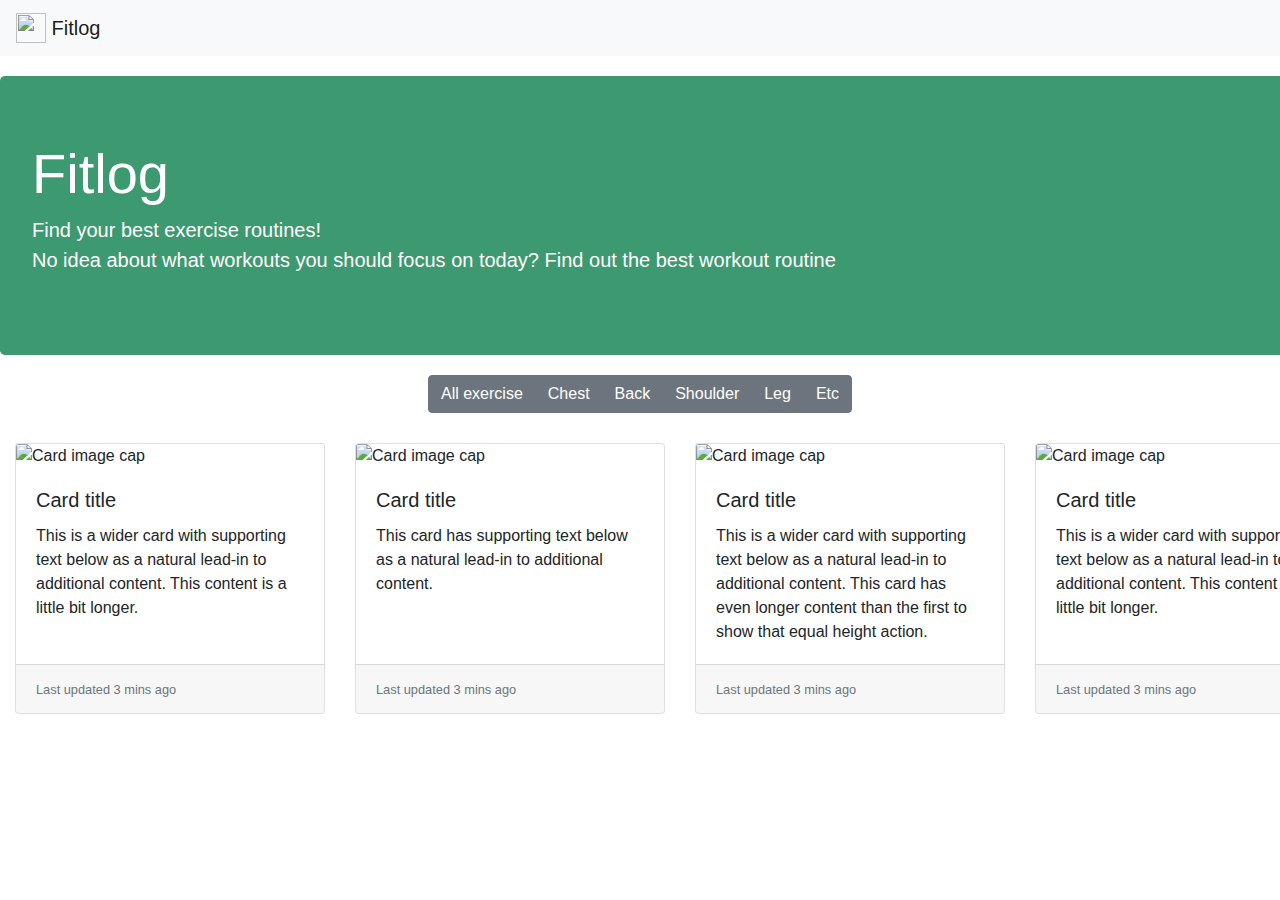
==== project/templates/index.html @ 8a512431 "sparta_project" ====
<!DOCTYPE html>
<html lang="en">
  <head>
    <!-- Required meta tags -->
    <meta charset="utf-8" />
    <meta
      name="viewport"
      content="width=device-width, initial-scale=1, shrink-to-fit=no"
    />

    <!-- Bootstrap CSS -->
    <link
      rel="stylesheet"
      href="https://maxcdn.bootstrapcdn.com/bootstrap/4.0.0/css/bootstrap.min.css"
      integrity="sha384-Gn5384xqQ1aoWXA+058RXPxPg6fy4IWvTNh0E263XmFcJlSAwiGgFAW/dAiS6JXm"
      crossorigin="anonymous"
    />

    <!-- CSS linked -->
    <link rel="stylesheet" href="../static/styles.css" />

    <title>Fitlog</title>
  </head>
  <body>
    <!-- Optional JavaScript -->
    <!-- jQuery first, then Popper.js, then Bootstrap JS -->
    <script
      src="https://code.jquery.com/jquery-3.2.1.slim.min.js"
      integrity="sha384-KJ3o2DKtIkvYIK3UENzmM7KCkRr/rE9/Qpg6aAZGJwFDMVNA/GpGFF93hXpG5KkN"
      crossorigin="anonymous"
    ></script>
    <script
      src="https://cdnjs.cloudflare.com/ajax/libs/popper.js/1.12.9/umd/popper.min.js"
      integrity="sha384-ApNbgh9B+Y1QKtv3Rn7W3mgPxhU9K/ScQsAP7hUibX39j7fakFPskvXusvfa0b4Q"
      crossorigin="anonymous"
    ></script>
    <script
      src="https://maxcdn.bootstrapcdn.com/bootstrap/4.0.0/js/bootstrap.min.js"
      integrity="sha384-JZR6Spejh4U02d8jOt6vLEHfe/JQGiRRSQQxSfFWpi1MquVdAyjUar5+76PVCmYl"
      crossorigin="anonymous"
    ></script>

    <!-- Image and text -->
    <nav class="navbar navbar-light bg-light">
      <a class="navbar-brand" href="#">
        <img
          src="/docs/4.0/assets/brand/bootstrap-solid.svg"
          width="30"
          height="30"
          class="d-inline-block align-top"
          alt=""
        />
        Fitlog
      </a>
    </nav>
    <div class="jumbotron">
      <h1 class="display-4">Fitlog</h1>
      <p class="lead">
        Find your best exercise routines! <br />
        No idea about what workouts you should focus on today? Find out the best
        workout routine
      </p>
    </div>
    <div class="btn-group" role="group" aria-label="Basic example">
      <button type="button" class="btn btn-secondary">All exercise</button>
      <button type="button" class="btn btn-secondary">Chest</button>
      <button type="button" class="btn btn-secondary">Back</button>
      <button type="button" class="btn btn-secondary">Shoulder</button>
      <button type="button" class="btn btn-secondary">Leg</button>
      <button type="button" class="btn btn-secondary">Etc</button>
    </div>
    <div class="card-deck">
      <div class="card">
        <img
          class="card-img-top"
          src="https://encrypted-tbn0.gstatic.com/images?q=tbn%3AANd9GcTP7J-MS96L8-eJPAWe93kwZVVyixnsYdckLG5vyDlH6f3h-Tkd&usqp=CAU"
          alt="Card image cap"
        />
        <div class="card-body">
          <h5 class="card-title">Card title</h5>
          <p class="card-text">
            This is a wider card with supporting text below as a natural lead-in
            to additional content. This content is a little bit longer.
          </p>
        </div>
        <div class="card-footer">
          <small class="text-muted">Last updated 3 mins ago</small>
        </div>
      </div>
      <div class="card">
        <img
          class="card-img-top"
          src="https://encrypted-tbn0.gstatic.com/images?q=tbn%3AANd9GcTP7J-MS96L8-eJPAWe93kwZVVyixnsYdckLG5vyDlH6f3h-Tkd&usqp=CAU"
          alt="Card image cap"
        />
        <div class="card-body">
          <h5 class="card-title">Card title</h5>
          <p class="card-text">
            This card has supporting text below as a natural lead-in to
            additional content.
          </p>
        </div>
        <div class="card-footer">
          <small class="text-muted">Last updated 3 mins ago</small>
        </div>
      </div>
      <div class="card">
        <img
          class="card-img-top"
          src="https://encrypted-tbn0.gstatic.com/images?q=tbn%3AANd9GcTP7J-MS96L8-eJPAWe93kwZVVyixnsYdckLG5vyDlH6f3h-Tkd&usqp=CAU"
          alt="Card image cap"
        />
        <div class="card-body">
          <h5 class="card-title">Card title</h5>
          <p class="card-text">
            This is a wider card with supporting text below as a natural lead-in
            to additional content. This card has even longer content than the
            first to show that equal height action.
          </p>
        </div>
        <div class="card-footer">
          <small class="text-muted">Last updated 3 mins ago</small>
        </div>
      </div>
      <div class="card">
        <img
          class="card-img-top"
          src="https://encrypted-tbn0.gstatic.com/images?q=tbn%3AANd9GcTP7J-MS96L8-eJPAWe93kwZVVyixnsYdckLG5vyDlH6f3h-Tkd&usqp=CAU"
          alt="Card image cap"
        />
        <div class="card-body">
          <h5 class="card-title">Card title</h5>
          <p class="card-text">
            This is a wider card with supporting text below as a natural lead-in
            to additional content. This content is a little bit longer.
          </p>
        </div>
        <div class="card-footer">
          <small class="text-muted">Last updated 3 mins ago</small>
        </div>
      </div>
      <div class="card">
        <img
          class="card-img-top"
          src="https://encrypted-tbn0.gstatic.com/images?q=tbn%3AANd9GcTP7J-MS96L8-eJPAWe93kwZVVyixnsYdckLG5vyDlH6f3h-Tkd&usqp=CAU"
          alt="Card image cap"
        />
        <div class="card-body">
          <h5 class="card-title">Card title</h5>
          <p class="card-text">
            This is a wider card with supporting text below as a natural lead-in
            to additional content. This content is a little bit longer.
          </p>
        </div>
        <div class="card-footer">
          <small class="text-muted">Last updated 3 mins ago</small>
        </div>
      </div>
    </div>
  </body>
</html>
---- project/static/styles.css ----
.jumbotron {
  background-color: #3d9970;
  color: white;
  width: 1700px;
  margin: 20px auto 20px auto;
}

.btn-group {
  display: flex;
  justify-content: center;
  align-items: center;
  margin-bottom: 30px;
}

.card-deck {
  width: 1700px;
  margin: 20px auto 20px auto;
}
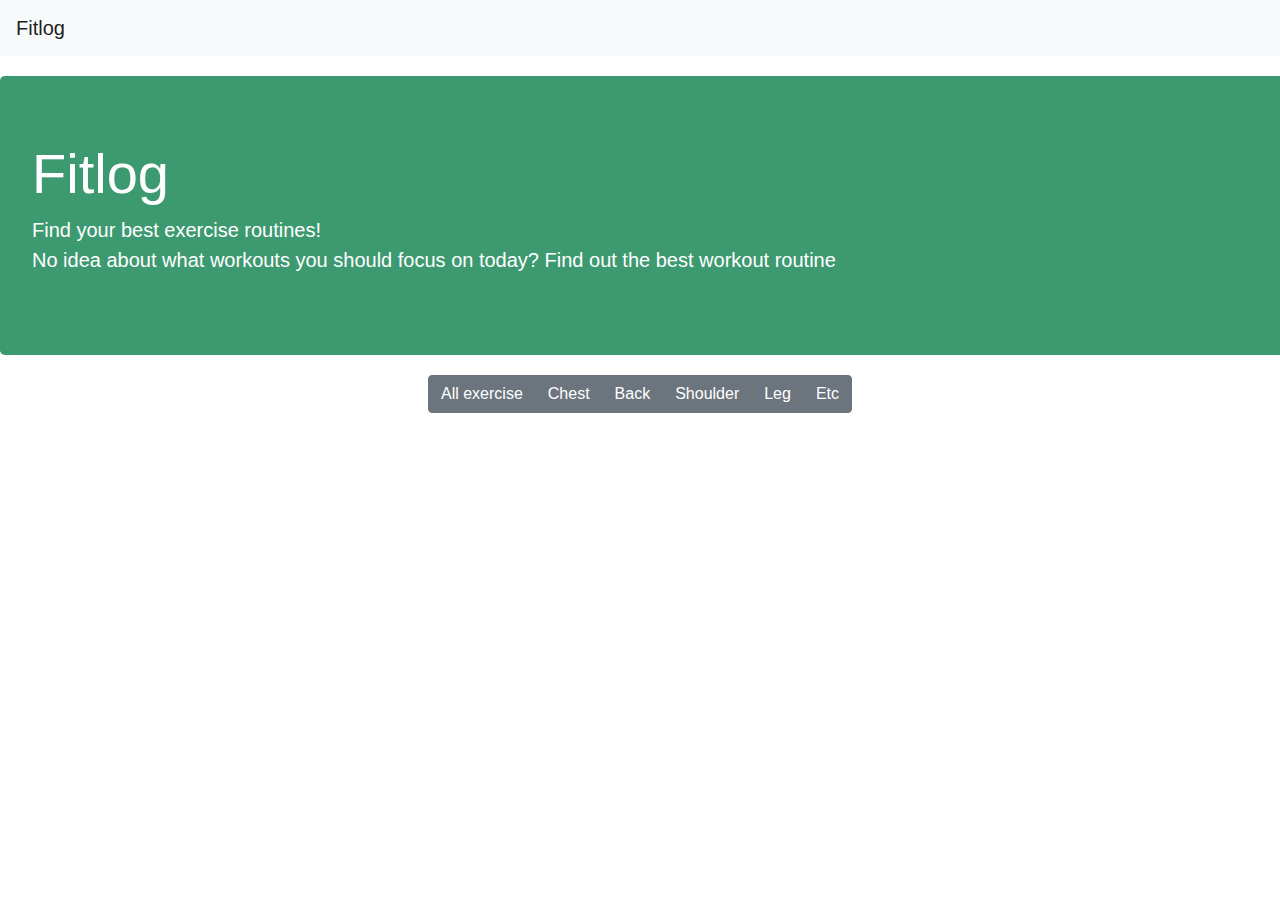
==== commit b95e8181: "project changes" ====
--- a/project/templates/index.html
+++ b/project/templates/index.html
@@ -16,19 +16,14 @@
       crossorigin="anonymous"
     />
 
-    <!-- CSS linked -->
-    <link rel="stylesheet" href="../static/styles.css" />
-
-    <title>Fitlog</title>
-  </head>
-  <body>
     <!-- Optional JavaScript -->
     <!-- jQuery first, then Popper.js, then Bootstrap JS -->
-    <script
+    <script src="https://ajax.googleapis.com/ajax/libs/jquery/3.5.1/jquery.min.js"></script>
+    <!--<script
       src="https://code.jquery.com/jquery-3.2.1.slim.min.js"
       integrity="sha384-KJ3o2DKtIkvYIK3UENzmM7KCkRr/rE9/Qpg6aAZGJwFDMVNA/GpGFF93hXpG5KkN"
       crossorigin="anonymous"
-    ></script>
+    ></script>-->
     <script
       src="https://cdnjs.cloudflare.com/ajax/libs/popper.js/1.12.9/umd/popper.min.js"
       integrity="sha384-ApNbgh9B+Y1QKtv3Rn7W3mgPxhU9K/ScQsAP7hUibX39j7fakFPskvXusvfa0b4Q"
@@ -40,16 +35,52 @@
       crossorigin="anonymous"
     ></script>
 
+    <script>
+      $(document).ready(function () {
+        show_workouts();
+      });
+
+      function show_workouts() {
+        $("#card-box").empty();
+
+        $.ajax({
+          type: "GET",
+          url: "/api/list",
+          data: {},
+          success: function (response) {
+            let workouts = response["workouts_list"];
+
+            for (let i = 0; i < workouts.length; i++) {
+              let workout = workouts[i];
+              let img_url = workout["img_url"];
+              let workout_title = workout["workout_name"];
+              let workout_part = workout["workout_part"];
+
+              let temp_html = `
+                                <div class="card" style="width: 18rem;">
+                                <img src="${img_url}" class="card-img-top" alt="...">
+                                <div class="card-body">
+                                <p class="card-text">Some quick example text to build on the card title and make up the bulk of the card's content.</p>
+                                </div>
+                                </div>
+                            `;
+
+              $("#card-box").append(temp_html);
+            }
+          },
+        });
+      }
+    </script>
+
+    <!-- CSS linked -->
+    <link rel="stylesheet" href="../static/styles.css" />
+
+    <title>Fitlog</title>
+  </head>
+  <body>
     <!-- Image and text -->
     <nav class="navbar navbar-light bg-light">
       <a class="navbar-brand" href="#">
-        <img
-          src="/docs/4.0/assets/brand/bootstrap-solid.svg"
-          width="30"
-          height="30"
-          class="d-inline-block align-top"
-          alt=""
-        />
         Fitlog
       </a>
     </nav>
@@ -70,92 +101,7 @@
       <button type="button" class="btn btn-secondary">Etc</button>
     </div>
     <div class="card-deck">
-      <div class="card">
-        <img
-          class="card-img-top"
-          src="https://encrypted-tbn0.gstatic.com/images?q=tbn%3AANd9GcTP7J-MS96L8-eJPAWe93kwZVVyixnsYdckLG5vyDlH6f3h-Tkd&usqp=CAU"
-          alt="Card image cap"
-        />
-        <div class="card-body">
-          <h5 class="card-title">Card title</h5>
-          <p class="card-text">
-            This is a wider card with supporting text below as a natural lead-in
-            to additional content. This content is a little bit longer.
-          </p>
-        </div>
-        <div class="card-footer">
-          <small class="text-muted">Last updated 3 mins ago</small>
-        </div>
-      </div>
-      <div class="card">
-        <img
-          class="card-img-top"
-          src="https://encrypted-tbn0.gstatic.com/images?q=tbn%3AANd9GcTP7J-MS96L8-eJPAWe93kwZVVyixnsYdckLG5vyDlH6f3h-Tkd&usqp=CAU"
-          alt="Card image cap"
-        />
-        <div class="card-body">
-          <h5 class="card-title">Card title</h5>
-          <p class="card-text">
-            This card has supporting text below as a natural lead-in to
-            additional content.
-          </p>
-        </div>
-        <div class="card-footer">
-          <small class="text-muted">Last updated 3 mins ago</small>
-        </div>
-      </div>
-      <div class="card">
-        <img
-          class="card-img-top"
-          src="https://encrypted-tbn0.gstatic.com/images?q=tbn%3AANd9GcTP7J-MS96L8-eJPAWe93kwZVVyixnsYdckLG5vyDlH6f3h-Tkd&usqp=CAU"
-          alt="Card image cap"
-        />
-        <div class="card-body">
-          <h5 class="card-title">Card title</h5>
-          <p class="card-text">
-            This is a wider card with supporting text below as a natural lead-in
-            to additional content. This card has even longer content than the
-            first to show that equal height action.
-          </p>
-        </div>
-        <div class="card-footer">
-          <small class="text-muted">Last updated 3 mins ago</small>
-        </div>
-      </div>
-      <div class="card">
-        <img
-          class="card-img-top"
-          src="https://encrypted-tbn0.gstatic.com/images?q=tbn%3AANd9GcTP7J-MS96L8-eJPAWe93kwZVVyixnsYdckLG5vyDlH6f3h-Tkd&usqp=CAU"
-          alt="Card image cap"
-        />
-        <div class="card-body">
-          <h5 class="card-title">Card title</h5>
-          <p class="card-text">
-            This is a wider card with supporting text below as a natural lead-in
-            to additional content. This content is a little bit longer.
-          </p>
-        </div>
-        <div class="card-footer">
-          <small class="text-muted">Last updated 3 mins ago</small>
-        </div>
-      </div>
-      <div class="card">
-        <img
-          class="card-img-top"
-          src="https://encrypted-tbn0.gstatic.com/images?q=tbn%3AANd9GcTP7J-MS96L8-eJPAWe93kwZVVyixnsYdckLG5vyDlH6f3h-Tkd&usqp=CAU"
-          alt="Card image cap"
-        />
-        <div class="card-body">
-          <h5 class="card-title">Card title</h5>
-          <p class="card-text">
-            This is a wider card with supporting text below as a natural lead-in
-            to additional content. This content is a little bit longer.
-          </p>
-        </div>
-        <div class="card-footer">
-          <small class="text-muted">Last updated 3 mins ago</small>
-        </div>
-      </div>
+      <div class="row row-cols-1 row-cols-md-3" id="card-box"></div>
     </div>
   </body>
 </html>
--- a/project/static/styles.css
+++ b/project/static/styles.css
@@ -12,7 +12,6 @@
   margin-bottom: 30px;
 }
 
-.card-deck {
-  width: 1700px;
-  margin: 20px auto 20px auto;
+#card-box > div:nth-child(1) {
+  width: 100%;
 }
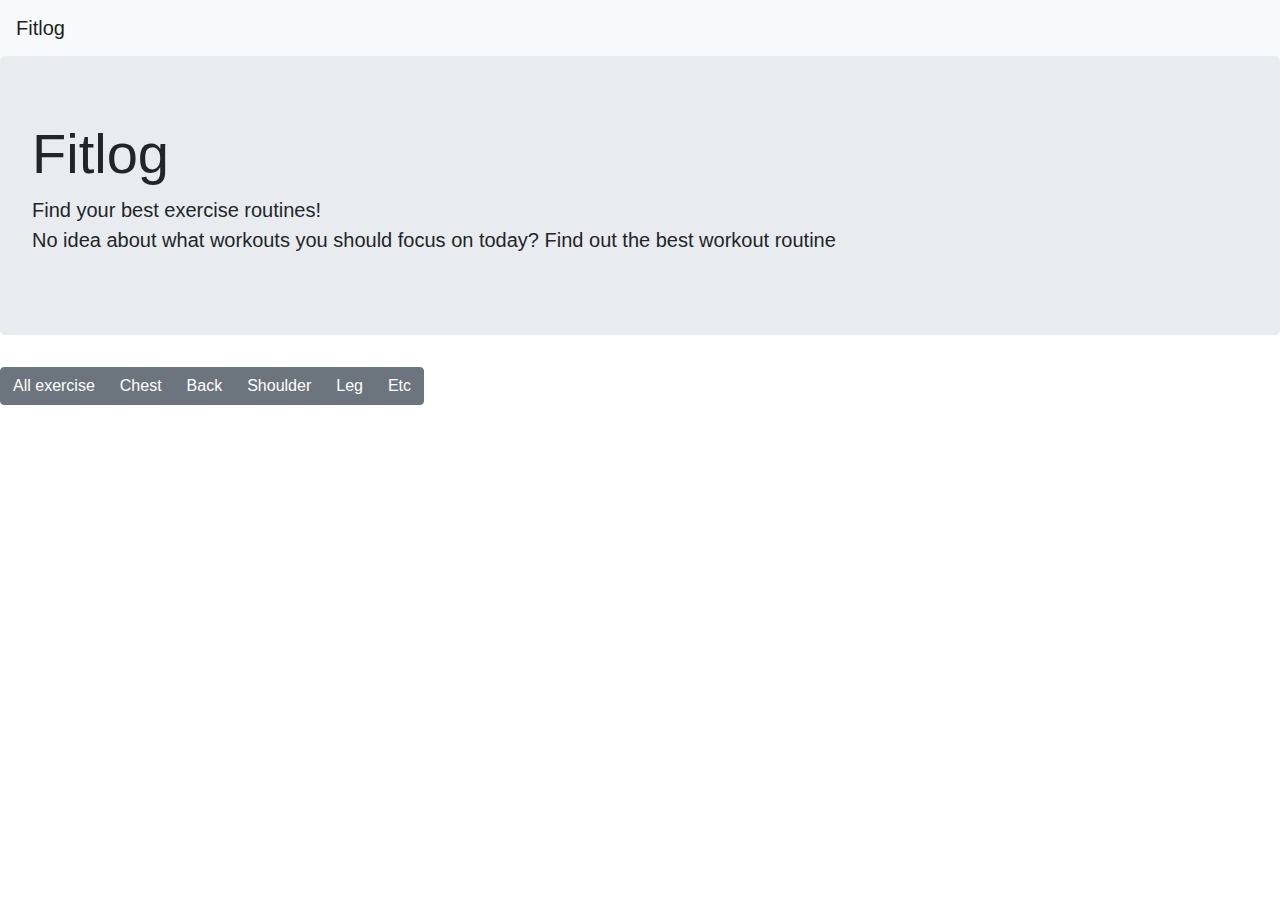
==== commit a789b2c1: "css changes for exercises" ====
--- a/project/templates/index.html
+++ b/project/templates/index.html
@@ -41,7 +41,7 @@
       });
 
       function show_workouts() {
-        $("#card-box").empty();
+        $(".card-group").empty();
 
         $.ajax({
           type: "GET",
@@ -56,16 +56,15 @@
               let workout_title = workout["workout_name"];
               let workout_part = workout["workout_part"];
 
-              let temp_html = `
-                                <div class="card" style="width: 18rem;">
-                                <img src="${img_url}" class="card-img-top" alt="...">
+              let temp_html = `<div class="card-box" style="width:200px">
+                                <img src="${img_url}" class="card-img" alt="...">
                                 <div class="card-body">
-                                <p class="card-text">Some quick example text to build on the card title and make up the bulk of the card's content.</p>
+                                <p class="card-text">${workout_title}</p>
+                                <p class="card-text">${workout_part}</p>
                                 </div>
-                                </div>
-                            `;
+                              </div>`;
 
-              $("#card-box").append(temp_html);
+              $(".card-group").append(temp_html);
             }
           },
         });
@@ -73,7 +72,7 @@
     </script>
 
     <!-- CSS linked -->
-    <link rel="stylesheet" href="../static/styles.css" />
+    <link rel="stylesheet" type="text/css" href="./static/styles.css" />
 
     <title>Fitlog</title>
   </head>
@@ -100,8 +99,6 @@
       <button type="button" class="btn btn-secondary">Leg</button>
       <button type="button" class="btn btn-secondary">Etc</button>
     </div>
-    <div class="card-deck">
-      <div class="row row-cols-1 row-cols-md-3" id="card-box"></div>
-    </div>
+    <div class="card-group"></div>
   </body>
 </html>
